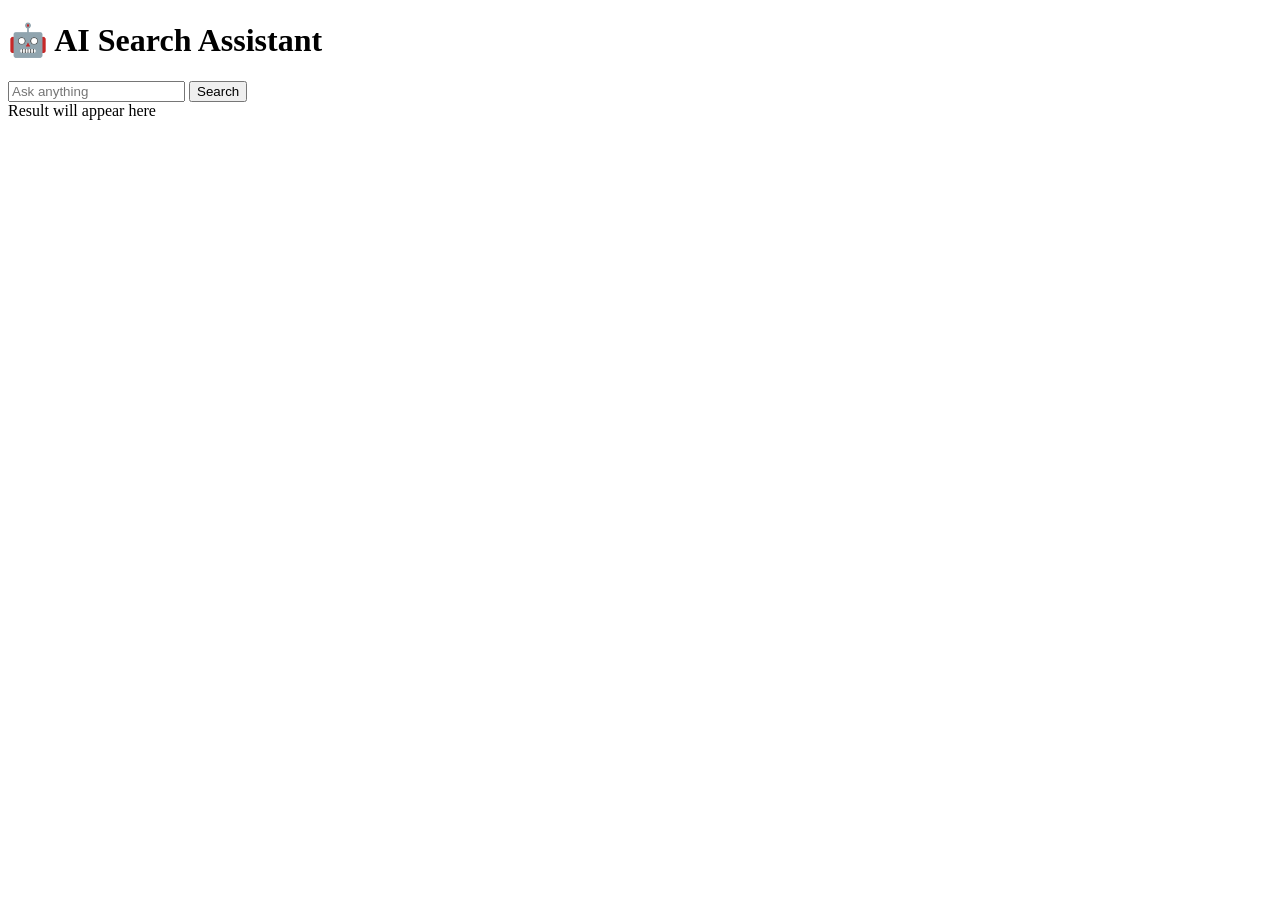
==== app.html @ e681bd2d "Add versioning to script.js in app.html Updated script tag to include versioning." ====
<!DOCTYPE html>
<html>
<head>
<title>AI Search Assistant</title>
</head>

<body>

<h1>🤖 AI Search Assistant</h1>

<input id="question" placeholder="Ask anything">

<button onclick="searchAnything()">
Search
</button>

<div id="result">
Result will appear here
</div>

<script src="./script.js?v=2"></script>


</body>
</html>
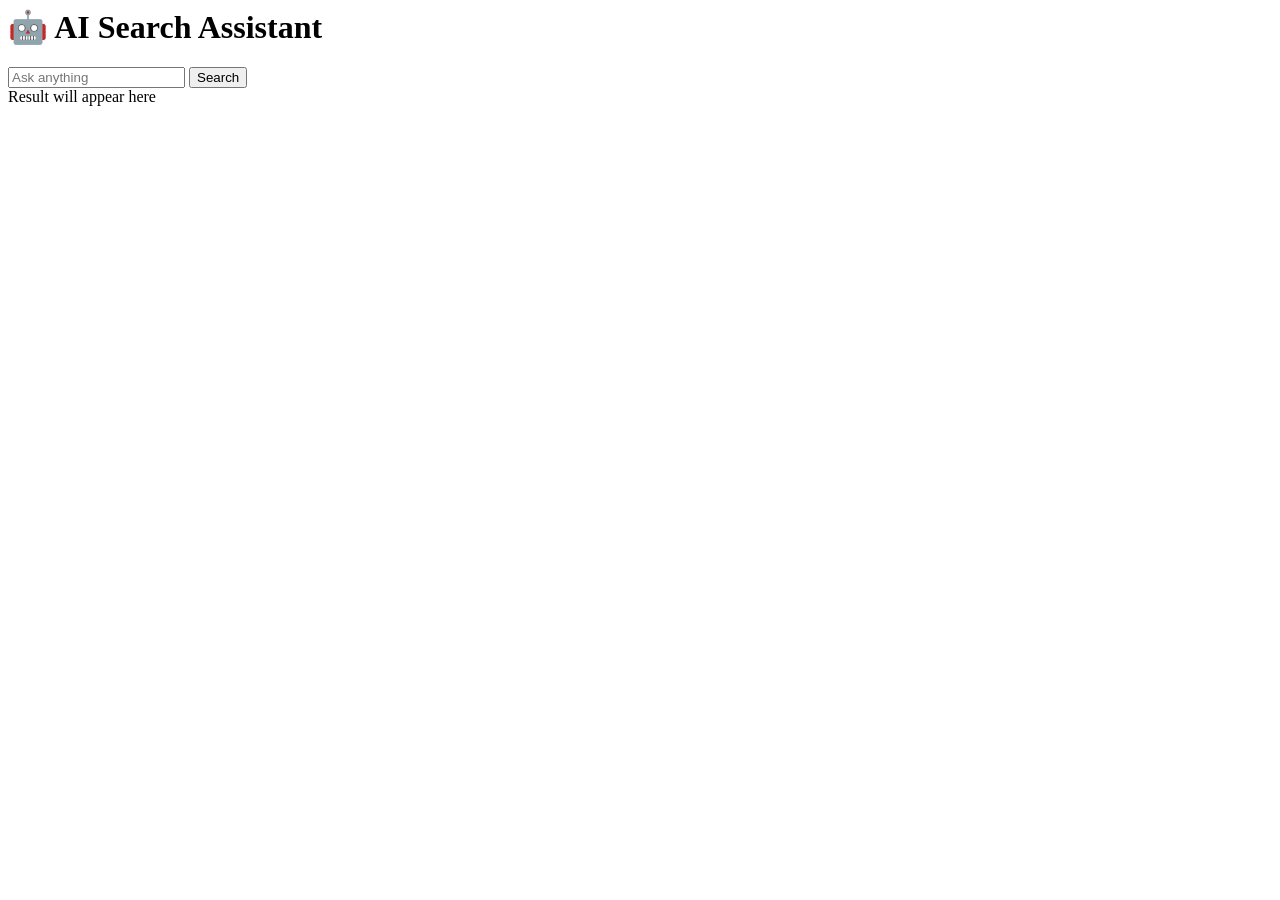
==== commit 6cc28108: "Add script for alerts in app.html Added a script to alert when HTML is running and when the button w" ====
--- a/app.html
+++ b/app.html
@@ -1,8 +1,10 @@
-<!DOCTYPE html>
-<html>
-<head>
-<title>AI Search Assistant</title>
-</head>
+<script>
+alert("HTML is running");
+
+function searchAnything(){
+    alert("Button works");
+}
+</script>
 
 <body>
 
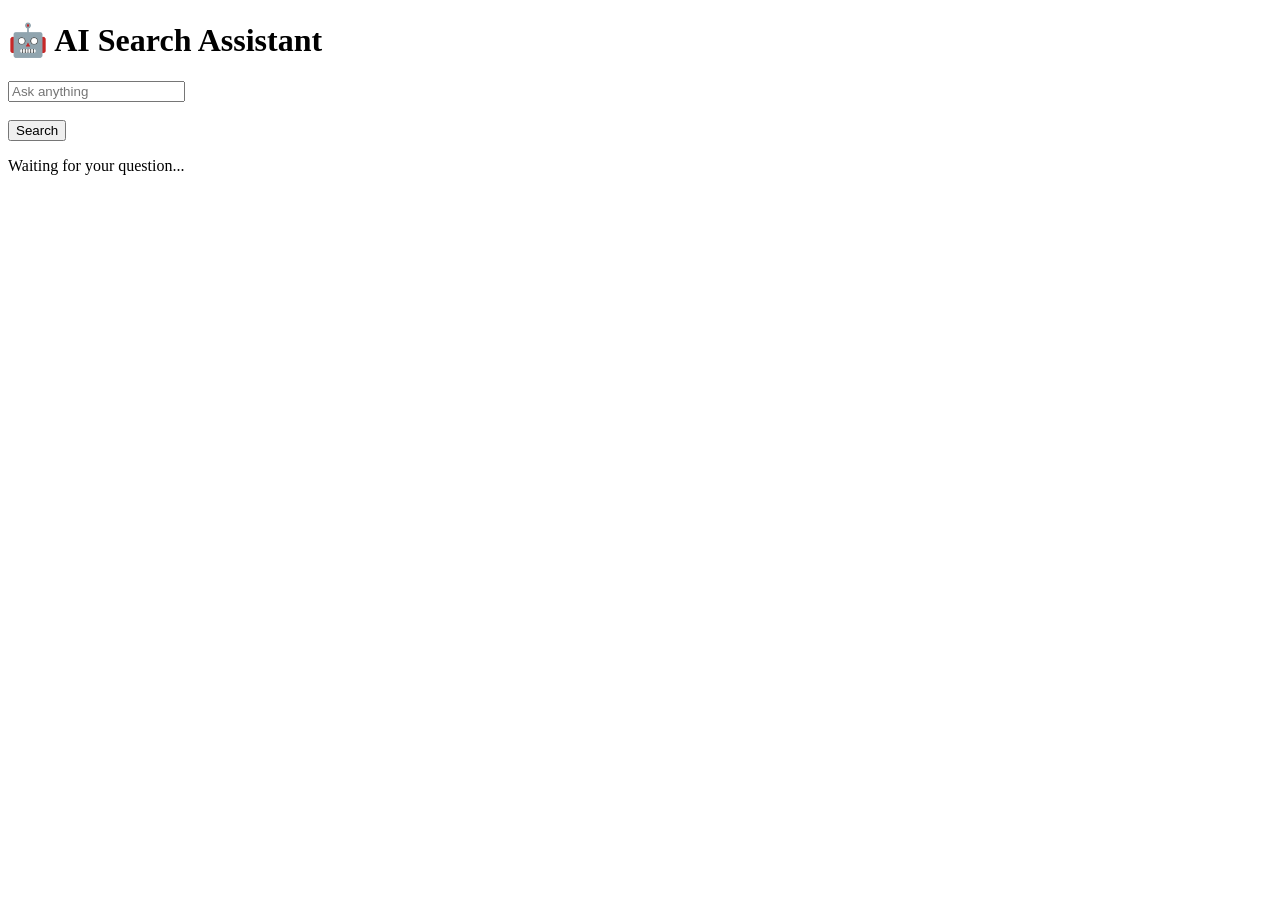
==== commit 95c1533e: "Refactor HTML structure and update input/button elements" ====
--- a/app.html
+++ b/app.html
@@ -1,27 +1,27 @@
-<script>
-alert("HTML is running");
-
-function searchAnything(){
-    alert("Button works");
-}
-</script>
+<!DOCTYPE html>
+<html>
+<head>
+<title>AI Search Assistant</title>
+</head>
 
 <body>
 
 <h1>🤖 AI Search Assistant</h1>
 
-<input id="question" placeholder="Ask anything">
+<input type="text" id="question" placeholder="Ask anything">
 
-<button onclick="searchAnything()">
+<br><br>
+
+<button id="searchBtn">
 Search
 </button>
 
-<div id="result">
-Result will appear here
-</div>
+<p id="result">
+Waiting for your question...
+</p>
 
-<script src="./script.js?v=2"></script>
 
+<script src="script.js"></script>
 
 </body>
 </html>
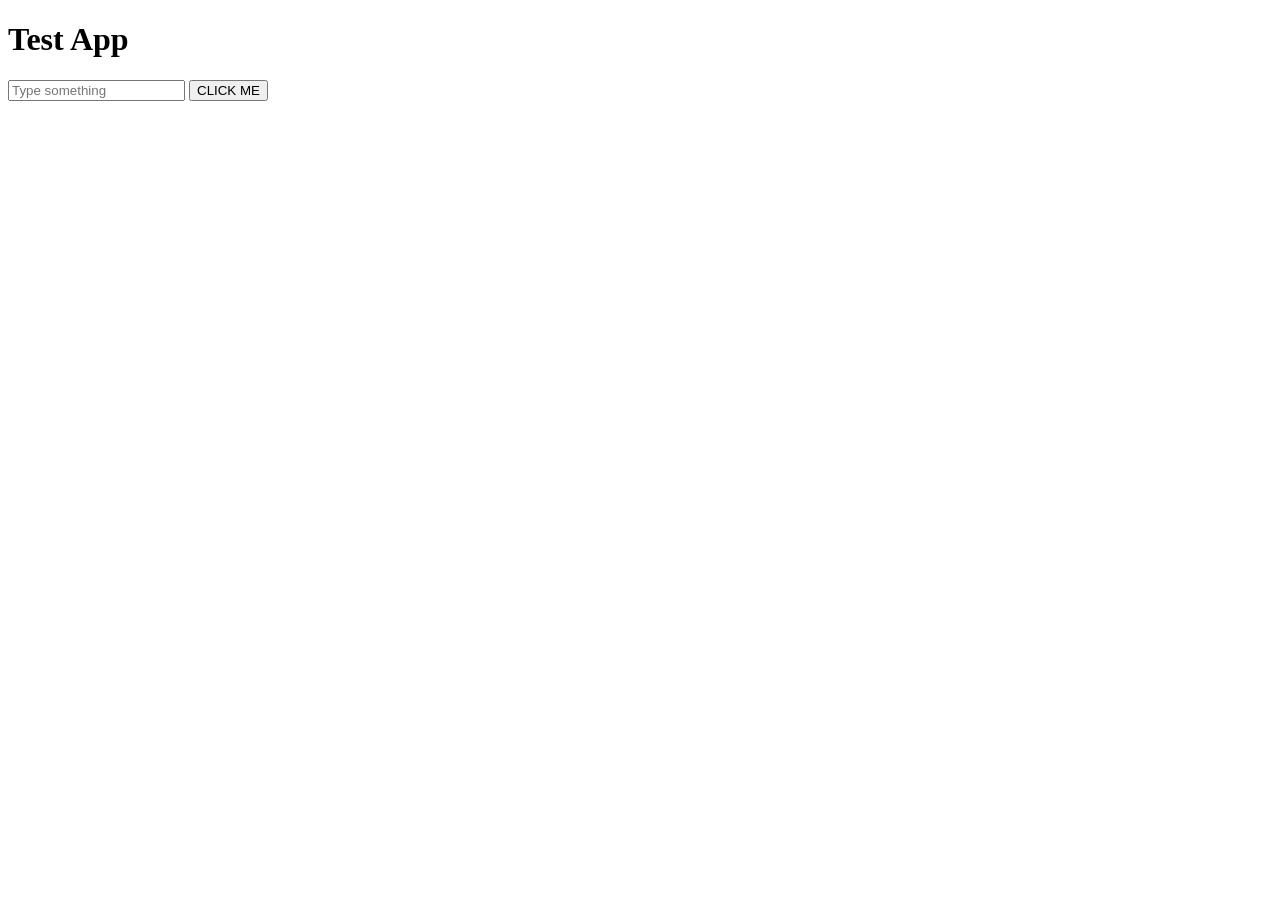
==== commit 195367a9: "Update HTML structure and button functionality" ====
--- a/app.html
+++ b/app.html
@@ -1,27 +1,27 @@
 <!DOCTYPE html>
 <html>
-<head>
-<title>AI Search Assistant</title>
-</head>
-
 <body>
 
-<h1>🤖 AI Search Assistant</h1>
+<h1>Test App</h1>
 
-<input type="text" id="question" placeholder="Ask anything">
+<input id="question" placeholder="Type something">
 
-<br><br>
-
-<button id="searchBtn">
-Search
+<button onclick="test()">
+CLICK ME
 </button>
 
-<p id="result">
-Waiting for your question...
-</p>
+<h3 id="result"></h3>
 
+<script>
+function test(){
 
-<script src="script.js"></script>
+let text = document.getElementById("question").value;
+
+document.getElementById("result").innerHTML =
+"You typed: " + text;
+
+}
+</script>
 
 </body>
 </html>
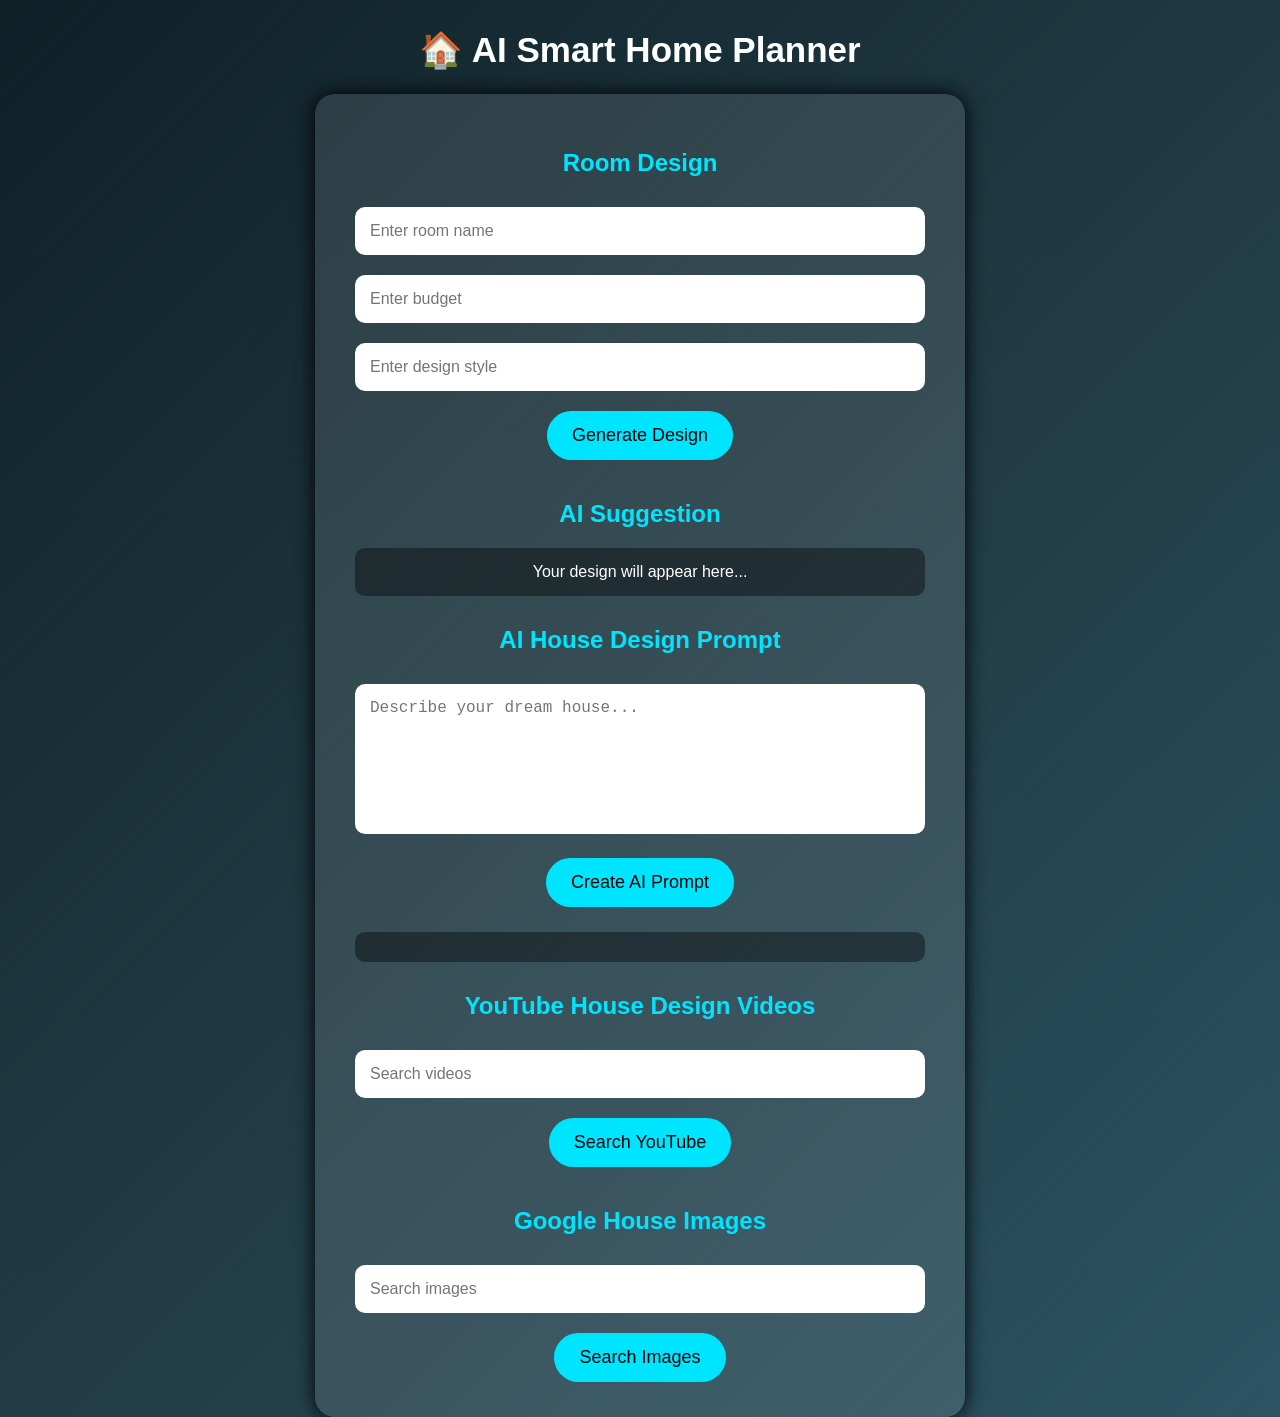
==== commit 4875b981: "Enhance AI Smart Home App layout and features" ====
--- a/app.html
+++ b/app.html
@@ -1,27 +1,86 @@
 <!DOCTYPE html>
 <html>
+
+<head>
+    <title>AI Smart Home App</title>
+    <link rel="stylesheet" href="style.css">
+</head>
+
+
 <body>
 
-<h1>Test App</h1>
+<h1>🏠 AI Smart Home Planner</h1>
 
-<input id="question" placeholder="Type something">
 
-<button onclick="test()">
-CLICK ME
+<div class="container">
+
+
+<h2>Room Design</h2>
+
+<input id="room" type="text" placeholder="Enter room name">
+
+<input id="budget" type="text" placeholder="Enter budget">
+
+<input id="style" type="text" placeholder="Enter design style">
+
+
+<button onclick="generateDesign()">
+Generate Design
 </button>
 
-<h3 id="result"></h3>
 
-<script>
-function test(){
+<h2>AI Suggestion</h2>
 
-let text = document.getElementById("question").value;
+<div id="result">
+Your design will appear here...
+</div>
 
-document.getElementById("result").innerHTML =
-"You typed: " + text;
 
-}
-</script>
+
+<h2>AI House Design Prompt</h2>
+
+<textarea id="housePrompt"
+placeholder="Describe your dream house..."></textarea>
+
+
+<button onclick="createPrompt()">
+Create AI Prompt
+</button>
+
+
+<div id="promptResult"></div>
+
+
+
+<h2>YouTube House Design Videos</h2>
+
+<input id="youtubeSearch"
+placeholder="Search videos">
+
+
+<button onclick="openYoutube()">
+Search YouTube
+</button>
+
+
+
+<h2>Google House Images</h2>
+
+<input id="imageSearch"
+placeholder="Search images">
+
+
+<button onclick="openImages()">
+Search Images
+</button>
+
+
+</div>
+
+
+
+<script src="script.js"></script>
 
 </body>
+
 </html>
--- a/style.css
+++ b/style.css
@@ -0,0 +1,96 @@
+body {
+    margin: 0;
+    padding: 0;
+    font-family: Arial, sans-serif;
+    background: linear-gradient(135deg, #0f2027, #203a43, #2c5364);
+    color: white;
+    text-align: center;
+}
+
+
+h1 {
+    font-size: 35px;
+    margin-top: 30px;
+}
+
+
+.container {
+    width: 90%;
+    max-width: 600px;
+    margin: auto;
+    background: rgba(255,255,255,0.1);
+    padding: 25px;
+    border-radius: 20px;
+    box-shadow: 0 0 20px black;
+}
+
+
+input, textarea {
+
+    width: 90%;
+    padding: 15px;
+    margin: 10px;
+    border-radius: 10px;
+    border: none;
+    font-size: 16px;
+
+}
+
+
+textarea {
+    height: 120px;
+    resize: none;
+}
+
+
+button {
+
+    background: #00e5ff;
+    color: black;
+    border: none;
+    padding: 14px 25px;
+    margin: 10px;
+    border-radius: 25px;
+    font-size: 18px;
+    cursor: pointer;
+
+}
+
+
+button:hover {
+
+    background: white;
+    transform: scale(1.05);
+
+}
+
+
+h2 {
+
+    color: #00e5ff;
+    margin-top: 30px;
+
+}
+
+
+#result, #promptResult {
+
+    background: rgba(0,0,0,0.4);
+    padding: 15px;
+    border-radius: 10px;
+    margin: 15px;
+
+}
+
+
+@media(max-width:600px){
+
+    h1{
+        font-size:28px;
+    }
+
+    button{
+        width:80%;
+    }
+
+}
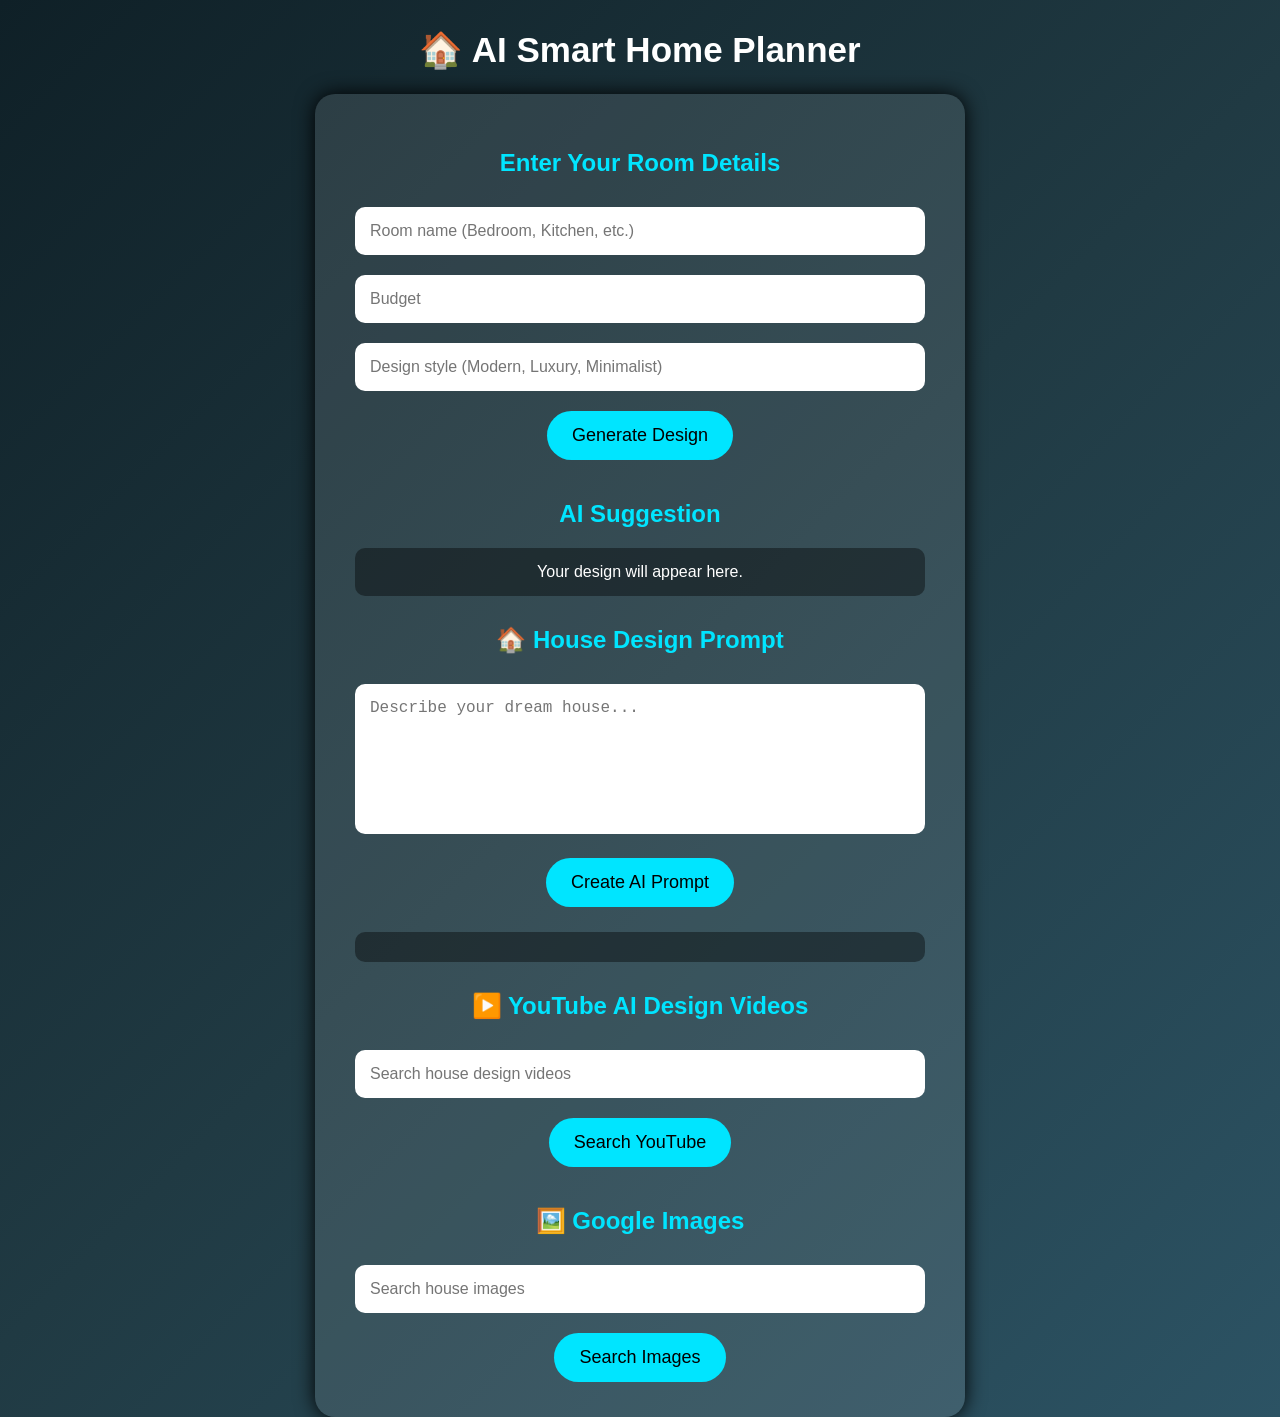
==== commit 6701b303: "Update app title and improve input fields" ====
--- a/app.html
+++ b/app.html
@@ -2,7 +2,7 @@
 <html>
 
 <head>
-    <title>AI Smart Home App</title>
+    <title>AI Smart Home Planner App</title>
     <link rel="stylesheet" href="style.css">
 </head>
 
@@ -14,69 +14,60 @@
 
 <div class="container">
 
+    <h2>Enter Your Room Details</h2>
 
-<h2>Room Design</h2>
+    <input id="room" type="text" placeholder="Room name (Bedroom, Kitchen, etc.)">
 
-<input id="room" type="text" placeholder="Enter room name">
+    <input id="budget" type="text" placeholder="Budget">
 
-<input id="budget" type="text" placeholder="Enter budget">
-
-<input id="style" type="text" placeholder="Enter design style">
+    <input id="style" type="text" placeholder="Design style (Modern, Luxury, Minimalist)">
 
 
-<button onclick="generateDesign()">
-Generate Design
-</button>
+    <button onclick="generateDesign()">
+        Generate Design
+    </button>
 
 
-<h2>AI Suggestion</h2>
+    <h2>AI Suggestion</h2>
 
-<div id="result">
-Your design will appear here...
-</div>
+    <div id="result">
+        Your design will appear here.
+    </div>
 
 
 
-<h2>AI House Design Prompt</h2>
+    <h2>🏠 House Design Prompt</h2>
 
-<textarea id="housePrompt"
-placeholder="Describe your dream house..."></textarea>
+    <textarea id="housePrompt" placeholder="Describe your dream house..."></textarea>
 
+    <button onclick="createPrompt()">
+        Create AI Prompt
+    </button>
 
-<button onclick="createPrompt()">
-Create AI Prompt
-</button>
-
-
-<div id="promptResult"></div>
+    <p id="promptResult"></p>
 
 
 
-<h2>YouTube House Design Videos</h2>
+    <h2>▶️ YouTube AI Design Videos</h2>
 
-<input id="youtubeSearch"
-placeholder="Search videos">
+    <input id="youtubeSearch" placeholder="Search house design videos">
 
-
-<button onclick="openYoutube()">
-Search YouTube
-</button>
+    <button onclick="openYoutube()">
+        Search YouTube
+    </button>
 
 
 
-<h2>Google House Images</h2>
+    <h2>🖼️ Google Images</h2>
 
-<input id="imageSearch"
-placeholder="Search images">
+    <input id="imageSearch" placeholder="Search house images">
 
-
-<button onclick="openImages()">
-Search Images
-</button>
+    <button onclick="openImages()">
+        Search Images
+    </button>
 
 
 </div>
-
 
 
 <script src="script.js"></script>
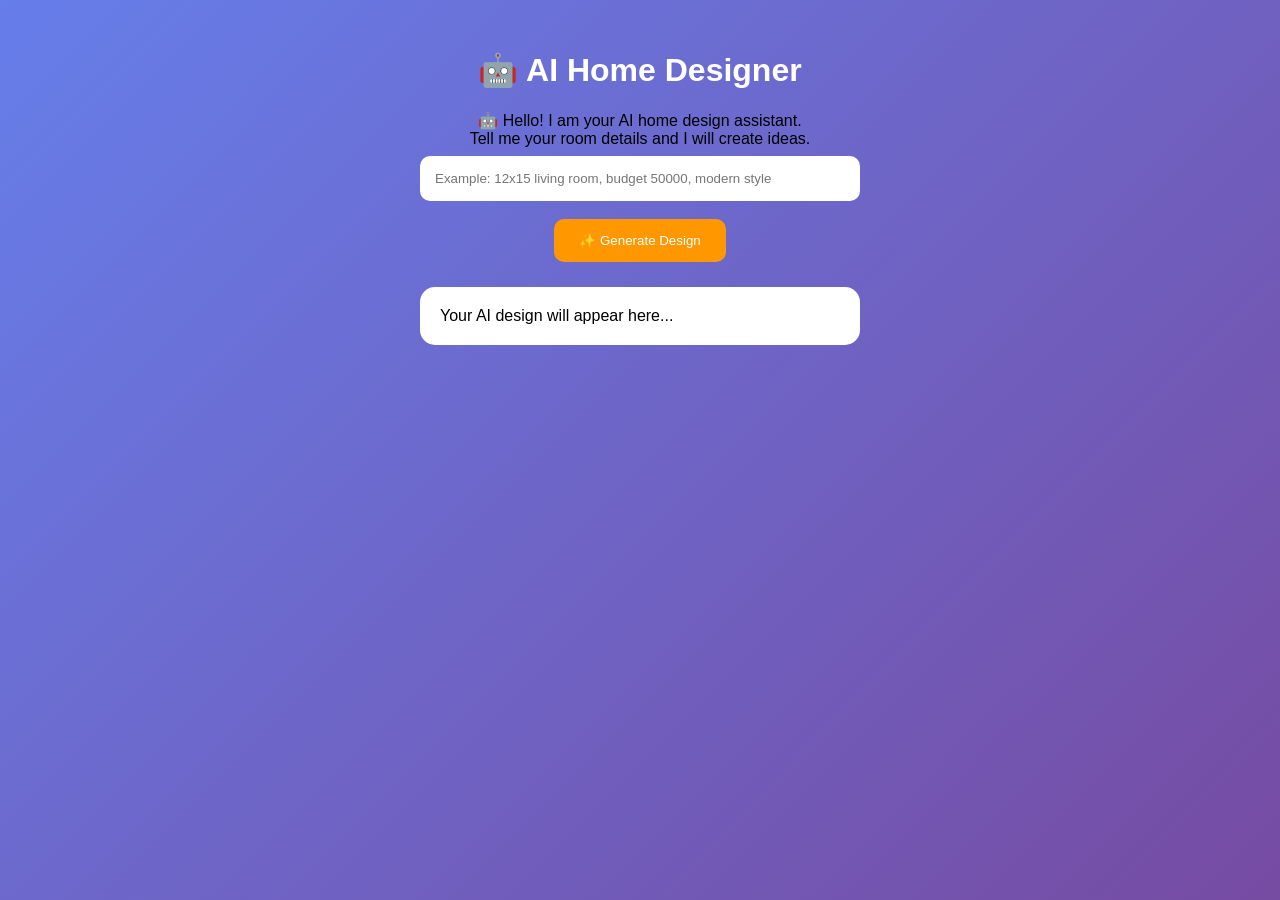
==== commit 965cb811: "Revise app title and update design prompts" ====
--- a/app.html
+++ b/app.html
@@ -1,71 +1,33 @@
 <!DOCTYPE html>
 <html>
-
 <head>
-    <title>AI Smart Home Planner App</title>
-    <link rel="stylesheet" href="style.css">
+<title>AI Home Designer</title>
+<link rel="stylesheet" href="style.css">
 </head>
-
 
 <body>
 
-<h1>🏠 AI Smart Home Planner</h1>
+<div class="container">
+
+<h1>🤖 AI Home Designer</h1>
+
+<div class="ai">
+🤖 Hello! I am your AI home design assistant.
+<br>
+Tell me your room details and I will create ideas.
+</div>
+
+<input id="question" placeholder="Example: 12x15 living room, budget 50000, modern style">
 
 
-<div class="container">
-
-    <h2>Enter Your Room Details</h2>
-
-    <input id="room" type="text" placeholder="Room name (Bedroom, Kitchen, etc.)">
-
-    <input id="budget" type="text" placeholder="Budget">
-
-    <input id="style" type="text" placeholder="Design style (Modern, Luxury, Minimalist)">
+<button onclick="generateDesign()">
+✨ Generate Design
+</button>
 
 
-    <button onclick="generateDesign()">
-        Generate Design
-    </button>
-
-
-    <h2>AI Suggestion</h2>
-
-    <div id="result">
-        Your design will appear here.
-    </div>
-
-
-
-    <h2>🏠 House Design Prompt</h2>
-
-    <textarea id="housePrompt" placeholder="Describe your dream house..."></textarea>
-
-    <button onclick="createPrompt()">
-        Create AI Prompt
-    </button>
-
-    <p id="promptResult"></p>
-
-
-
-    <h2>▶️ YouTube AI Design Videos</h2>
-
-    <input id="youtubeSearch" placeholder="Search house design videos">
-
-    <button onclick="openYoutube()">
-        Search YouTube
-    </button>
-
-
-
-    <h2>🖼️ Google Images</h2>
-
-    <input id="imageSearch" placeholder="Search house images">
-
-    <button onclick="openImages()">
-        Search Images
-    </button>
-
+<div id="result">
+Your AI design will appear here...
+</div>
 
 </div>
 
@@ -73,5 +35,4 @@
 <script src="script.js"></script>
 
 </body>
-
 </html>
--- a/style.css
+++ b/style.css
@@ -1,96 +1,93 @@
-body {
-    margin: 0;
-    padding: 0;
-    font-family: Arial, sans-serif;
-    background: linear-gradient(135deg, #0f2027, #203a43, #2c5364);
-    color: white;
-    text-align: center;
+*{
+box-sizing:border-box;
 }
 
 
-h1 {
-    font-size: 35px;
-    margin-top: 30px;
+body{
+
+margin:0;
+font-family:Arial,sans-serif;
+background:linear-gradient(135deg,#667eea,#764ba2);
+min-height:100vh;
 }
 
 
-.container {
-    width: 90%;
-    max-width: 600px;
-    margin: auto;
-    background: rgba(255,255,255,0.1);
-    padding: 25px;
-    border-radius: 20px;
-    box-shadow: 0 0 20px black;
-}
+.container{
 
-
-input, textarea {
-
-    width: 90%;
-    padding: 15px;
-    margin: 10px;
-    border-radius: 10px;
-    border: none;
-    font-size: 16px;
+width:90%;
+max-width:500px;
+margin:auto;
+padding:30px;
+text-align:center;
 
 }
 
 
-textarea {
-    height: 120px;
-    resize: none;
-}
+h1{
 
-
-button {
-
-    background: #00e5ff;
-    color: black;
-    border: none;
-    padding: 14px 25px;
-    margin: 10px;
-    border-radius: 25px;
-    font-size: 18px;
-    cursor: pointer;
+color:white;
 
 }
 
 
-button:hover {
+h2{
 
-    background: white;
-    transform: scale(1.05);
+color:#111;
 
 }
 
 
-h2 {
+p{
 
-    color: #00e5ff;
-    margin-top: 30px;
+color:white;
 
 }
 
 
-#result, #promptResult {
+input,textarea{
 
-    background: rgba(0,0,0,0.4);
-    padding: 15px;
-    border-radius: 10px;
-    margin: 15px;
+width:100%;
+padding:15px;
+margin:8px 0;
+border:none;
+border-radius:10px;
 
 }
 
 
-@media(max-width:600px){
+textarea{
 
-    h1{
-        font-size:28px;
-    }
-
-    button{
-        width:80%;
-    }
+height:100px;
 
 }
+
+
+button{
+
+background:#ff9800;
+color:white;
+border:none;
+padding:14px 25px;
+border-radius:10px;
+cursor:pointer;
+margin:10px;
+
+}
+
+
+button:hover{
+
+background:#f57c00;
+
+}
+
+
+#result,#promptResult{
+
+background:white;
+padding:20px;
+border-radius:15px;
+margin-top:15px;
+text-align:left;
+
+}
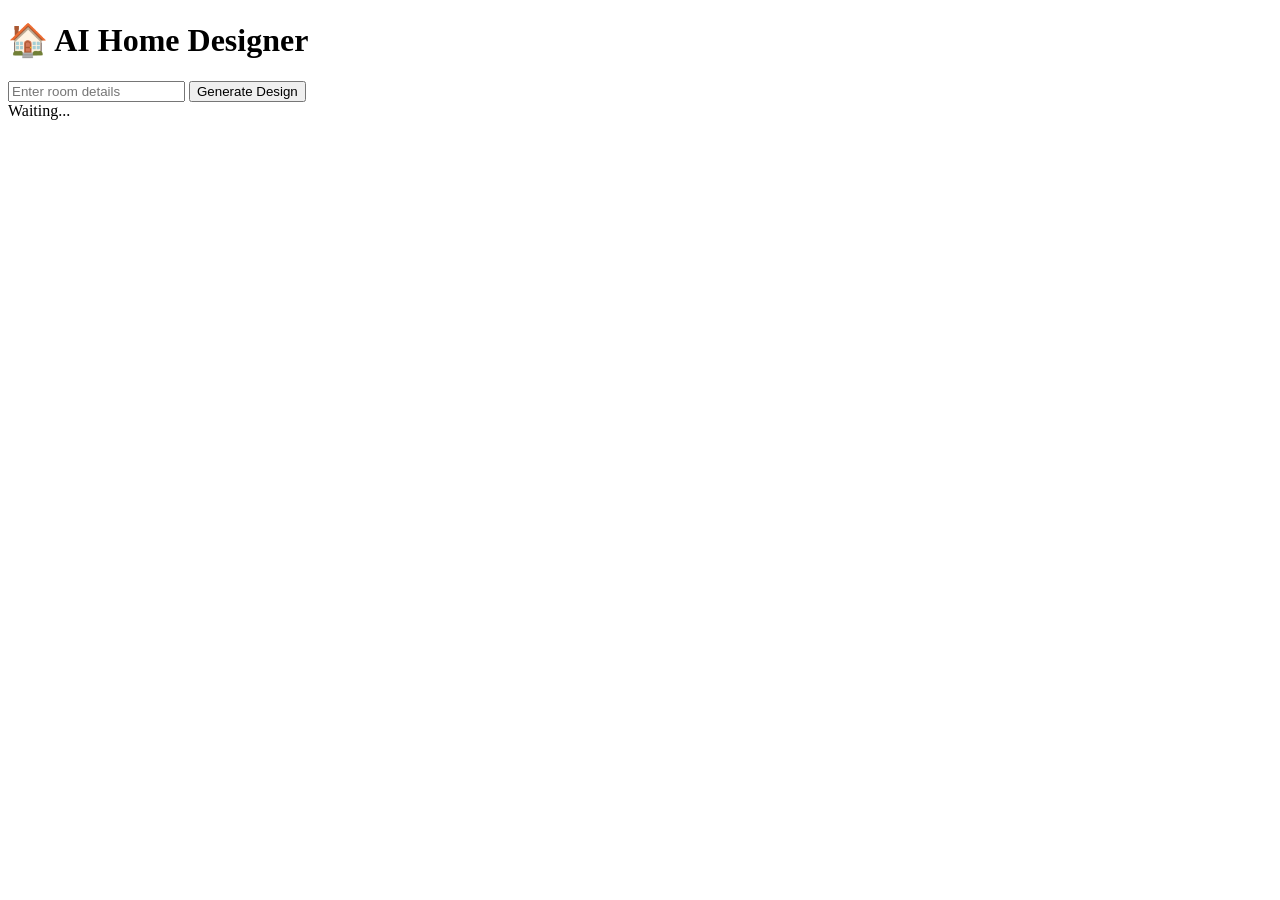
==== commit c121909d: "Revise app.html for improved layout and functionality Updated the AI Home Designer interface with ne" ====
--- a/app.html
+++ b/app.html
@@ -2,37 +2,24 @@
 <html>
 <head>
 <title>AI Home Designer</title>
-<link rel="stylesheet" href="style.css">
 </head>
 
 <body>
 
-<div class="container">
+<h1>🏠 AI Home Designer</h1>
 
-<h1>🤖 AI Home Designer</h1>
+<input id="question" placeholder="Enter room details">
 
-<div class="ai">
-🤖 Hello! I am your AI home design assistant.
-<br>
-Tell me your room details and I will create ideas.
-</div>
-
-<input id="question" placeholder="Example: 12x15 living room, budget 50000, modern style">
-
-
-<button onclick="generateDesign()">
-✨ Generate Design
+<button id="btn">
+Generate Design
 </button>
 
-
 <div id="result">
-Your AI design will appear here...
-</div>
-
+Waiting...
 </div>
 
 
-<script src="script.js"></script>
+<script src="./script.js"></script>
 
 </body>
 </html>
